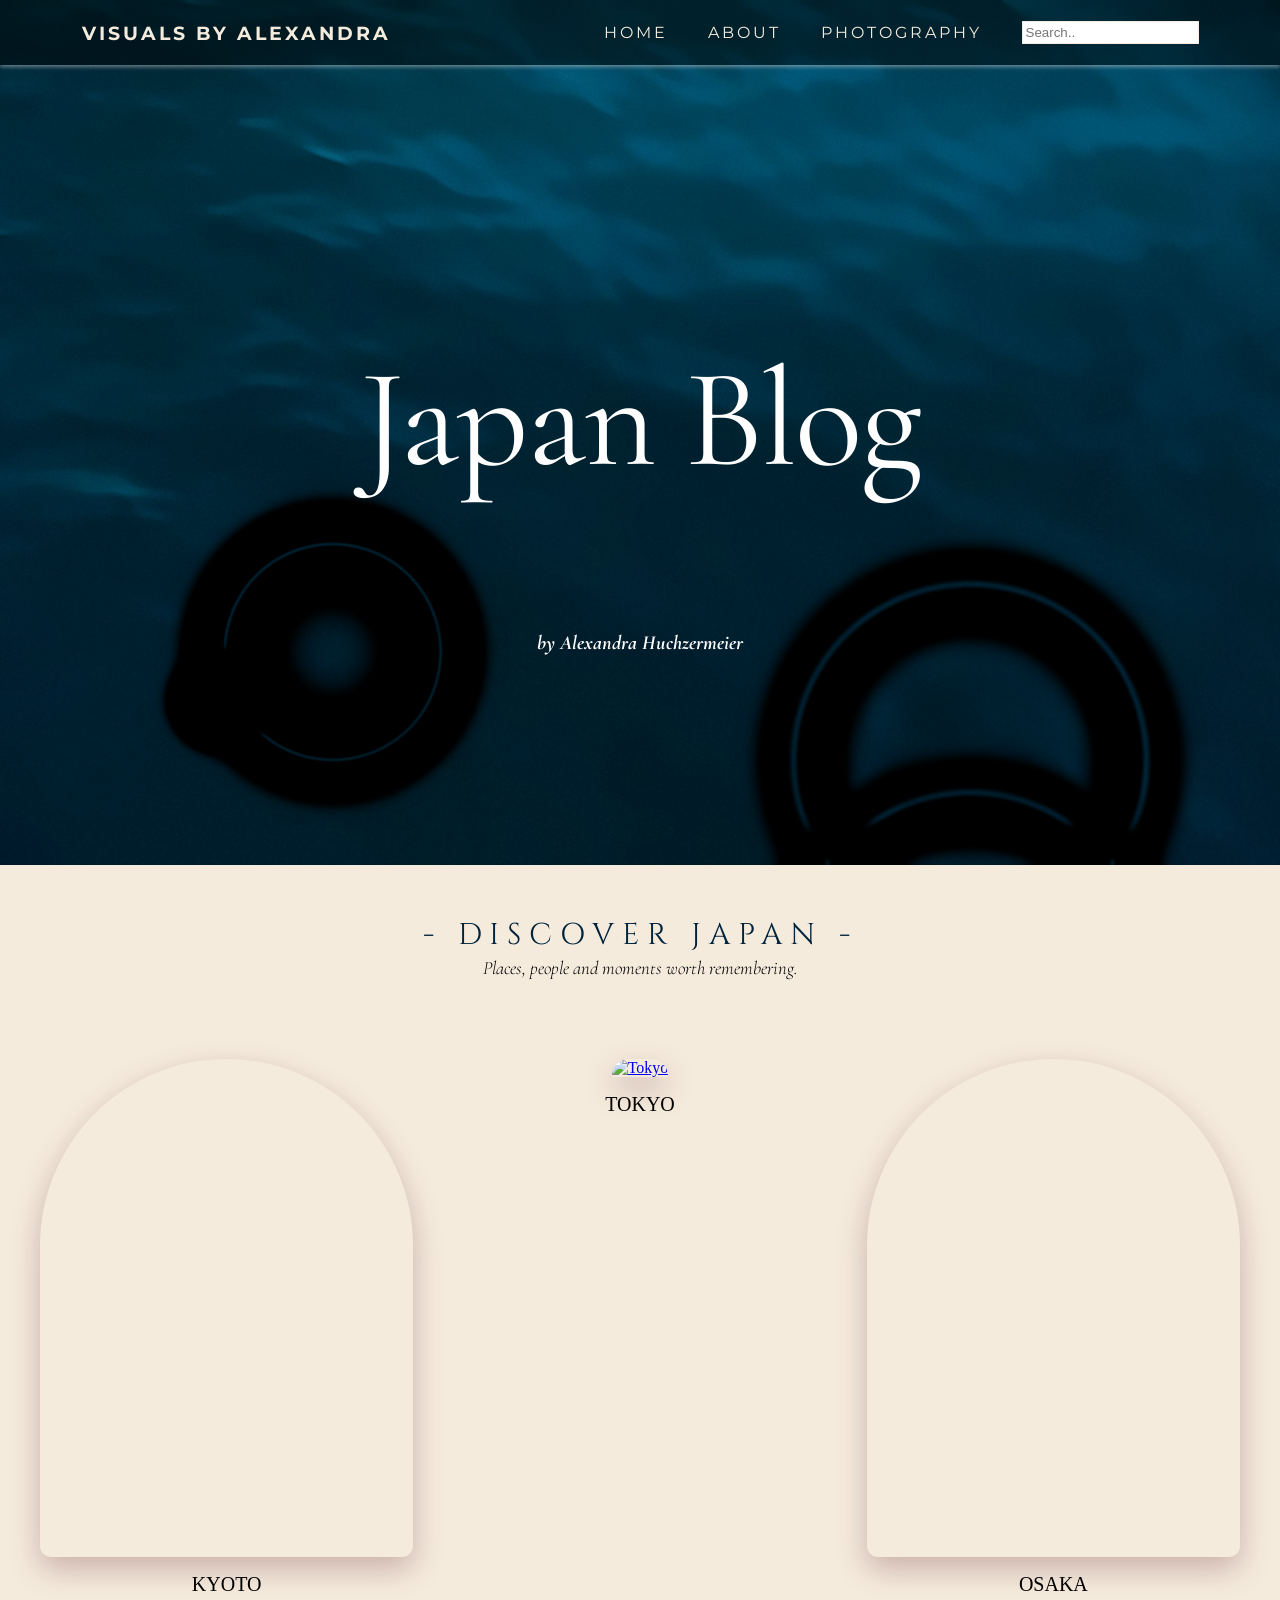
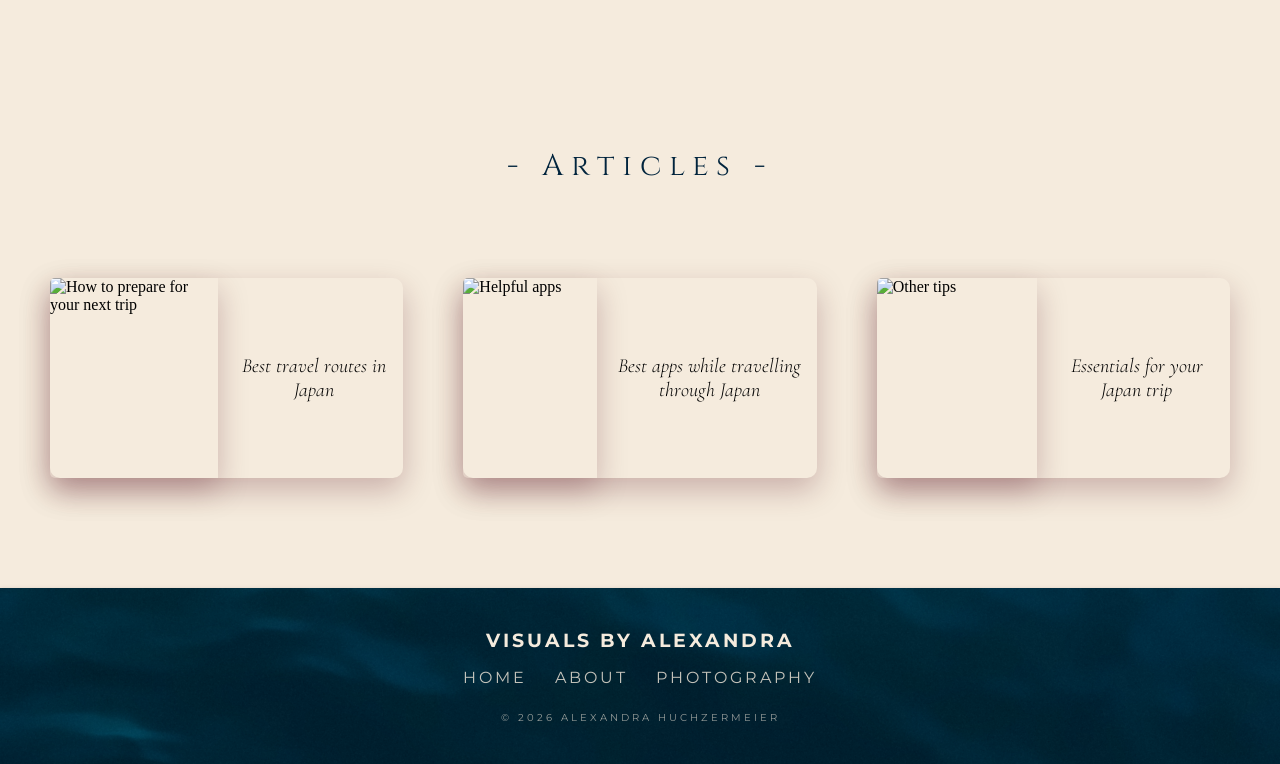
==== index.html @ a98425b0 "Erster Commit" ====
<!DOCTYPE html>
<html>
  <head>
    <title>Japan Blog | Alexandra Huchzermeier</title>
    <meta name="description" content="Travel blog about Japan by Alexandra Huchzermeier.">
    <link rel="stylesheet" href="https://use.fontawesome.com/releases/v6.1.2/css/all.css">
    <link rel="preconnect" href="https://fonts.googleapis.com">
    <link rel="preconnect" href="https://fonts.gstatic.com" crossorigin>
    <link href="https://fonts.googleapis.com/css2?family=Imperial+Script&family=Tangerine:wght@400;700&display=swap" rel="stylesheet">
    <link href="https://fonts.googleapis.com/css2?family=Plaster&display=swap" rel="stylesheet">
    <link rel="stylesheet" href="style.css">
    <link href="https://fonts.googleapis.com/css2?family=Cinzel:wght@400..900&family=Cormorant+Garamond:ital,wght@0,300..700;1,300..700&family=Montserrat:ital,wght@0,100..900;1,100..900&display=swap" rel="stylesheet">
    <meta charset="utf-8">
  </head>
  <body>
    <div class="background-picture">
    <header class="nav">
        <a class="nav_logo" href="/">Visuals by Alexandra</a>
        <ul class = "left_side">
          <li><a class="nav__link" href="index.html">Home</a></li>
          <li><a class="nav__link" href="about.html">About</a></li>
          <li><a class="nav__link" href="#">Photography</a></li>
          <input class="searchbar" type="text" placeholder="Search..">
          <!-- <audio id="hintergrundSound" src="images/music.mp3" loop autoplay></audio>
          <button id="startBtn">🔊</button> -->
        </ul>
    </header>

    <div class="container" id="liquid-chrome" style="width:100%; height:600px; position:relative;">
      <h1>Japan Blog</h1>
      <h5>by Alexandra Huchzermeier</h5>
      <div class="pond">
      <svg class="pond-path" viewBox="0 0 1200 600" preserveAspectRatio="none" overflow="visible">
        <path id="route"
          d="M -110 160
            C -22.4 165.8, 58.2 184.7, 140 172
            C 227.2 158.5, 315.9 109.2, 400 112
            C 488.1 114.9, 571.2 175, 660 215
            C 737.7 250, 819.7 269.7, 900 262
            C 977.8 254.6, 1054.1 221.5, 1130 205
            C 1207 188.3, 1283.7 188.8, 1370 215
            C 1437.9 235.6, 1511.9 272.3, 1520 330
            C 1525.4 368.3, 1501.8 415.9, 1470 445
            C 1408.4 501.4, 1315.8 488.5, 1230 482
            C 1130.8 474.4, 1040.6 475.3, 950 462
            C 861 448.9, 771.5 422.1, 680 405
            C 596.9 389.5, 512.1 381.9, 430 392
            C 352.2 401.6, 276.7 427.1, 200 450
            C 130.7 470.7, 60.3 489.2, -10 492
            C -84.3 494.9, -158.5 480.3, -230 440
            C -283.9 409.7, -336.2 364.8, -340 310
            C -342.7 271.1, -320.9 227.2, -290 200
            C -242.9 158.5, -174.5 155.7, -110 160 Z"
          fill="none" stroke="none" />
      </svg>
          <canvas class="koi" width="720" height="320"
          data-src="images/Koi_fish_dunkler.png"
          data-path="#route"></canvas>
      </div>
    </div>
    </div>
    <script src="https://cdnjs.cloudflare.com/ajax/libs/gsap/3.12.5/gsap.min.js"></script>
    <script src="https://cdnjs.cloudflare.com/ajax/libs/gsap/3.12.5/MotionPathPlugin.min.js"></script>
    <script src="koi.js"></script>
    <script src="pond.js"></script>
    <script src="liquid-chrome.js"></script>
    <script src="music.js"></script>

  <div class = "proposed-ideas">
    <h2>- DISCOVER JAPAN -</h2>
  </div>
  <div class = "various-cities">
    <h3>Places, people and moments worth remembering.</h3>
  </div>

    <div class="cities">
      <div class="col-3">
        <div class="city">
          <img src="https://images.unsplash.com/photo-1624253321171-1be53e12f5f4?q=80&w=987&auto=format&fit=crop&ixlib=rb-4.1.0&ixid=NHwxMjA3fDA%3D" alt="Kyoto">
          <p>KYOTO</p>
        </div>
      </div>
      <div class="col-3">
        <div class="city">
          <a href="tokyo.html">
            <img src="https://plus.unsplash.com/premium_photo-1661914240950-b0124f20a5c1?q=80&w=2070&auto=format&fit=crop&ixlib=rb-4.1.0&ixid=NHwxMjA3fDA%3D" alt="Tokyo">
          </a>
          <p>TOKYO</p>
        </div>
      </div>
      <div class="col-3">
        <div class="city">
          <img src="https://images.unsplash.com/photo-1589452271712-64b8a66c7b71?q=80&w=2071&auto=format&fit=crop&ixlib=rb-4.1.0&ixid=NHwxMjA3fDA%3D" alt="Osaka">
          <p>OSAKA</p>
        </div>
      </div>
    </div>

    <div class="subheader">
      <h2> - Articles - </h2>
    </div>

    <div class="articles">
      <div class="col-3">
        <div class="article">
          <img src="https://plus.unsplash.com/premium_photo-1663054911397-c7fe60ec3849?q=80&w=3124&auto=format&fit=crop&ixlib=rb-4.1.0&ixid=NHwxMjA3fDA%3D" alt="How to prepare for your next trip">
          <h3>Best travel routes in Japan</h3>
        </div>
      </div>
      <div class="col-3">
        <div class="article">
          <img src="https://images.unsplash.com/photo-1574236170896-fa78bbb16d59?q=80&w=3134&auto=format&fit=crop&ixlib=rb-4.1.0&ixid=NHwxMjA3fDA%3D" alt="Helpful apps">
          <h3>Best apps while travelling through Japan</h3>
          </div>
      </div>
      <div class="col-3">
        <div class="article">
          <img src="https://images.unsplash.com/photo-1578271887552-5ac3a72752bc?q=80&w=2069&auto=format&fit=crop&ixlib=rb-4.1.0&ixid=NHwxMjA3fDA%3D" alt="Other tips">
          <h3>Essentials for your Japan trip</h3>
          </div>
      </div>
    </div>


  <footer class="footer background-picture">
    <p class="footer__brand">Visuals by Alexandra</p>
    <ul class="footer__links">
      <li><a href="index.html">Home</a></li>
      <li><a href="about.html">About</a></li>
      <li><a href="#">Photography</a></li>
    </ul>
    <p class="footer__copy">© 2026 Alexandra Huchzermeier</p>
  </footer>
</html>
---- style.css ----
@import url("css/koi.css");
@import url("css/navbar.css");
@import url("css/liquideffect.css");
@import url("css/cities.css");
@import url("css/footer.css");
@import url("css/slideshow.css");
@import url("css/articles.css");
@import url("css/restaurants.css");
@import url("css/aboutme.css");

.background-picture {
  background-image: url("images/ocean.png");
  background-repeat: no-repeat;
  background-size: cover;
  background-position: center;
}

.container {
  /* width: 0 auto;
  height: 1500px; */
  width: 100%;
  height: 100vh;
  min-height: 800px;
  position: relative;
  overflow: hidden;
  display: flex;
  justify-content: center;
  flex-direction: column;
  text-align: center;
  align-items: center;
  /* overflow: hidden; */
  padding: 0px 0px 0px 0px;
}


body {
  background-color: #F5EBDD;
  margin: 0%;
}

/* Main title */
h1 {
  font-size: 140px;
  color: white;
  font-family: "Cormorant Garamond", serif;
  font-weight: 400;
  letter-spacing: -2px;
  font-style: normal;
  z-index: 3;
}

/* My name */
h5 {
  font-size: 20px;
  color: white;
  font-family: "Cormorant Garamond", serif;
  font-style: italic;
  z-index: 3;
}

.liquid-chrome__canvas {
  z-index: 2;
  pointer-events: none;   /* the koi's hover speed-up still works */
}
.pond {
  z-index: 1;             /* koi under the water surface */
}

h2 {
  text-align: center;
  font-family: "Cinzel", serif;
  font-weight: 400;
  letter-spacing: 8px;
  margin: 0px;
  padding: 50px 0px 2px 0px;
  font-size: 30px;
  color: rgb(1, 36, 61);
}

h3 {
  font-family: "Cormorant Garamond", serif;
  font-style: italic;
  font-weight: 100;
  text-align: center;
  margin: 0px;
}

#startBtn {
  background-color: rgba(1, 36, 61, 0);
  border: 0px;
  color: white;
  text-align: right;
}
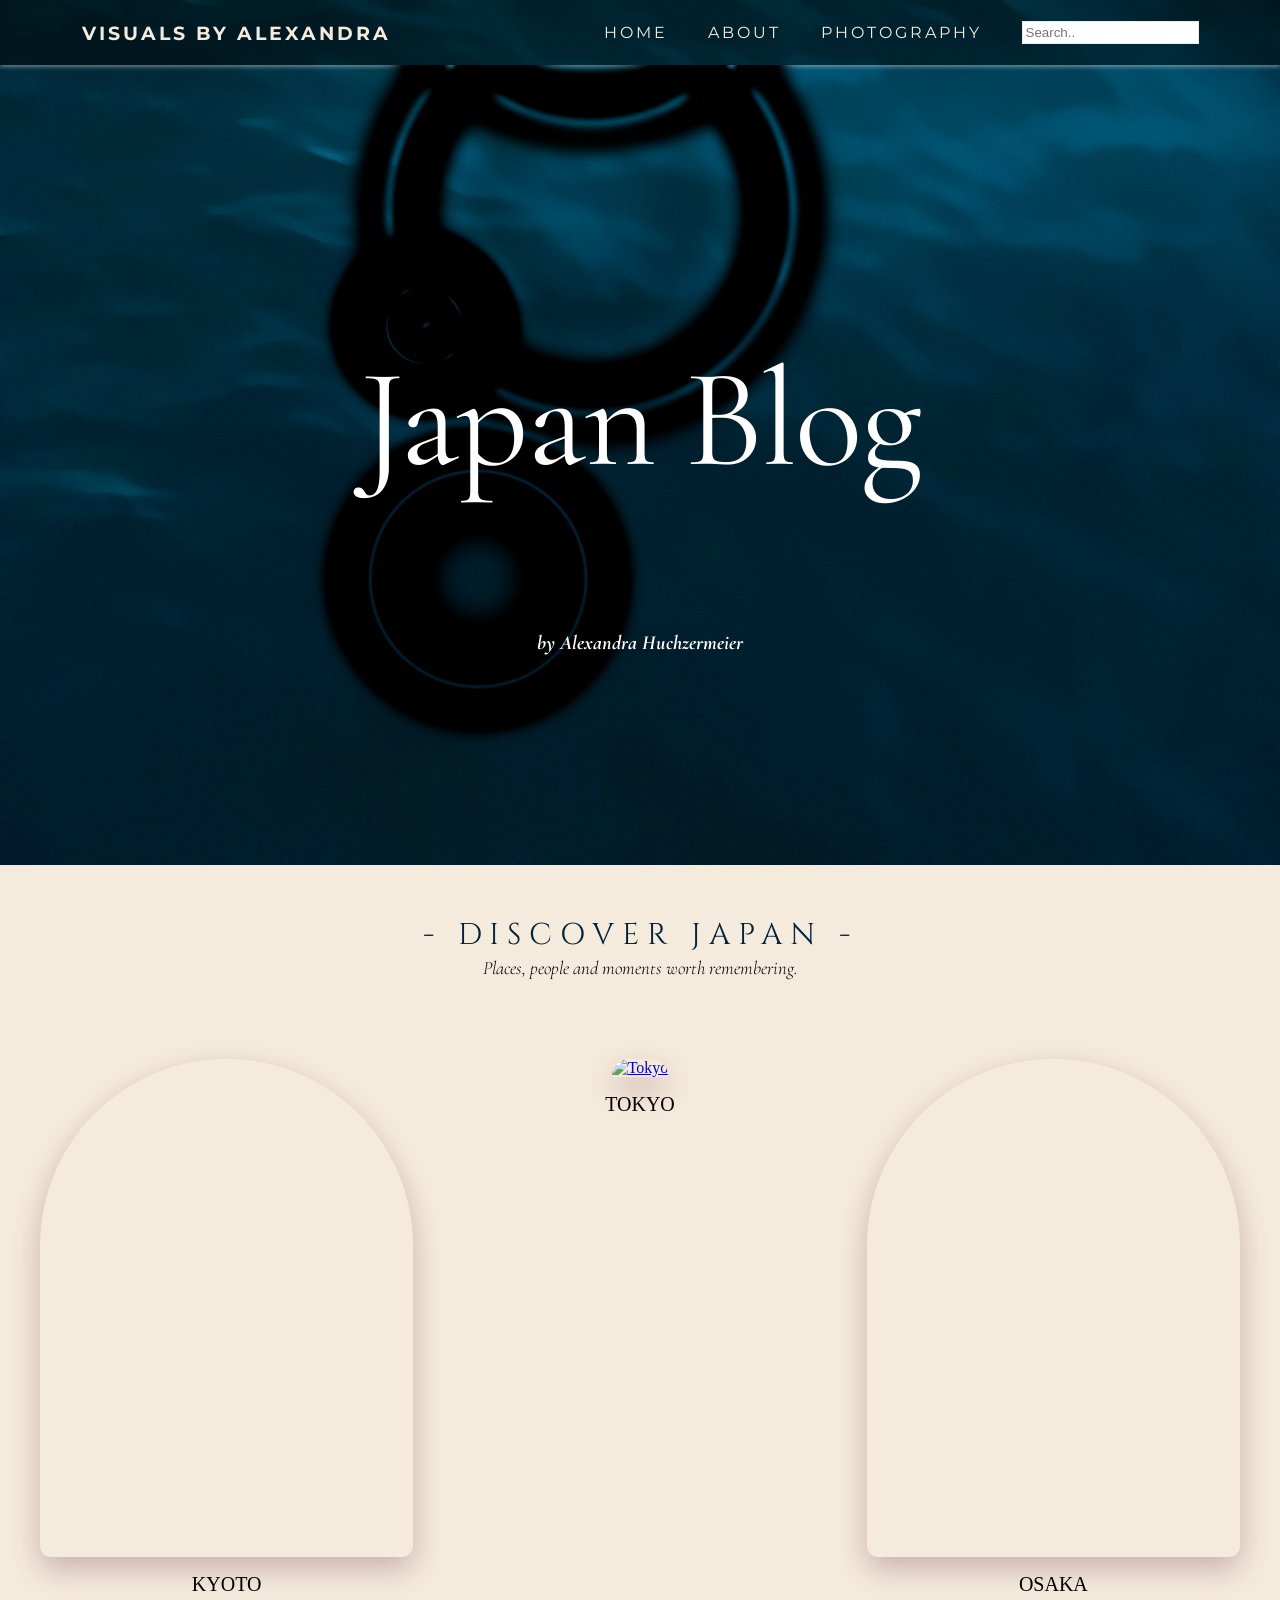
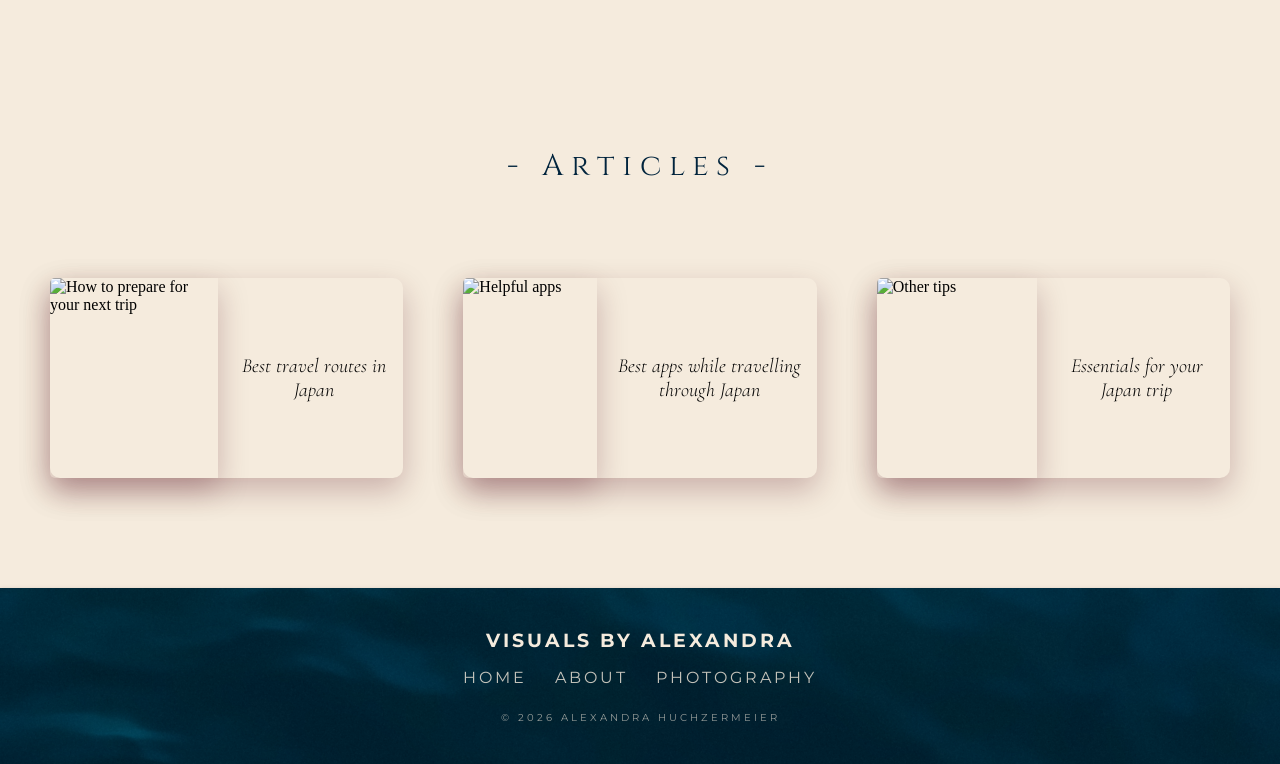
==== commit 19bf84b5: "mobile update" ====
--- a/index.html
+++ b/index.html
@@ -11,6 +11,7 @@
     <link rel="stylesheet" href="style.css">
     <link href="https://fonts.googleapis.com/css2?family=Cinzel:wght@400..900&family=Cormorant+Garamond:ital,wght@0,300..700;1,300..700&family=Montserrat:ital,wght@0,100..900;1,100..900&display=swap" rel="stylesheet">
     <meta charset="utf-8">
+    <meta name="viewport" content="width=device-width, initial-scale=1, viewport-fit=cover">
   </head>
   <body>
     <div class="background-picture">
--- a/style.css
+++ b/style.css
@@ -91,3 +91,191 @@
   color: white;
   text-align: right;
 }
+
+/* ==========================================================
+   MOBILE & TABLET ONLY (iPhone / iPad). Desktop is unchanged.
+   Requires in <head>:
+   <meta name="viewport" content="width=device-width, initial-scale=1, viewport-fit=cover">
+   ========================================================== */
+
+/* ---------- iPad (portrait & landscape) ---------- */
+@media (hover: none) and (pointer: coarse) and (min-width: 768px) and (max-width: 1100px) {
+  .container {
+    height: 80svh;
+    min-height: 560px;
+  }
+
+  h1 { font-size: clamp(80px, 12vw, 110px); }
+  h5 { font-size: 18px; }
+
+  h2 {
+    font-size: 26px;
+    letter-spacing: 6px;
+    padding-top: 40px;
+  }
+
+  h3 { padding: 0 24px; line-height: 1.4; }
+
+  .cities,
+  .articles {
+    padding: 0 24px;
+    box-sizing: border-box;
+  }
+
+  .city img,
+  .article img {
+    width: 100%;
+    aspect-ratio: 4 / 3;
+    object-fit: cover;
+  }
+}
+
+/* ---------- iPhone ---------- */
+@media (hover: none) and (pointer: coarse) and (max-width: 767px) {
+
+  /* Hero */
+  .container {
+    height: 85svh;
+    min-height: 480px;
+    padding: 0 16px;
+    box-sizing: border-box;
+  }
+
+  h1 {
+    font-size: clamp(52px, 17vw, 80px);
+    letter-spacing: -1px;
+    line-height: 1;
+    margin: 0 0 8px;
+  }
+
+  h5 {
+    font-size: 16px;
+    margin: 0;
+  }
+
+  /* Koi pond: scale to the screen instead of a fixed 720x320 */
+  .pond,
+  .pond-path,
+  .koi {
+    width: 100%;
+    max-width: 100%;
+  }
+
+  .koi { height: auto; }
+
+  /* Headings */
+  h2 {
+    font-size: clamp(18px, 5.5vw, 24px);
+    letter-spacing: 4px;
+    padding: 36px 16px 4px;
+  }
+
+  h3 {
+    font-size: clamp(17px, 4.6vw, 21px);
+    line-height: 1.45;
+    padding: 0 20px;
+  }
+
+  /* Cities: horizontal swipe carousel */
+  .cities {
+    display: flex;
+    overflow-x: auto;
+    scroll-snap-type: x mandatory;
+    -webkit-overflow-scrolling: touch;
+    gap: 14px;
+    padding: 20px 16px;
+    scrollbar-width: none;
+  }
+  .cities::-webkit-scrollbar { display: none; }
+
+  .cities .col-3 {
+    flex: 0 0 78%;
+    scroll-snap-align: center;
+    width: auto;
+    max-width: none;
+  }
+
+  /* Articles: single column */
+  .articles {
+    display: grid;
+    grid-template-columns: 1fr;
+    gap: 20px;
+    padding: 16px;
+    box-sizing: border-box;
+  }
+
+  .articles .col-3 {
+    width: 100%;
+    max-width: 100%;
+  }
+
+  .city img,
+  .article img {
+    width: 100%;
+    aspect-ratio: 4 / 3;
+    object-fit: cover;
+    border-radius: 12px;
+    display: block;
+  }
+
+  .article h3 {
+    font-size: 20px;
+    padding: 10px 4px 0;
+  }
+
+  /* Navigation */
+  .nav {
+    flex-wrap: wrap;
+    padding: 10px 16px;
+    gap: 6px;
+  }
+  .nav_logo { font-size: 18px; }
+  .left_side {
+    gap: 18px;
+    padding: 0;
+    margin: 0;
+  }
+  .nav__link {
+    padding: 10px 0;          /* bigger tap area */
+    display: inline-block;
+  }
+  .searchbar { display: none; }
+
+  /* Footer */
+  .footer {
+    padding-bottom: calc(24px + env(safe-area-inset-bottom));
+    text-align: center;
+  }
+  .footer__links {
+    flex-direction: column;
+    align-items: center;
+    gap: 12px;
+    padding: 0;
+  }
+
+  /* Smoother background on iOS (background-size: cover with fixed is buggy) */
+  .background-picture { background-attachment: scroll; }
+}
+
+/* ---------- Both iPhone & iPad ---------- */
+@media (hover: none) and (pointer: coarse) {
+  /* Stop iOS from auto-inflating text */
+  html { -webkit-text-size-adjust: 100%; }
+
+  /* Avoid sideways scrolling */
+  body { overflow-x: hidden; }
+
+  /* Notch / home-bar safe areas */
+  body {
+    padding-left: env(safe-area-inset-left);
+    padding-right: env(safe-area-inset-right);
+  }
+
+  /* Snappier taps */
+  a, button { -webkit-tap-highlight-color: transparent; touch-action: manipulation; }
+}
+
+/* Optional: calmer experience if the user turned off animations */
+@media (prefers-reduced-motion: reduce) and (hover: none) {
+  .liquid-chrome__canvas { display: none; }
+}
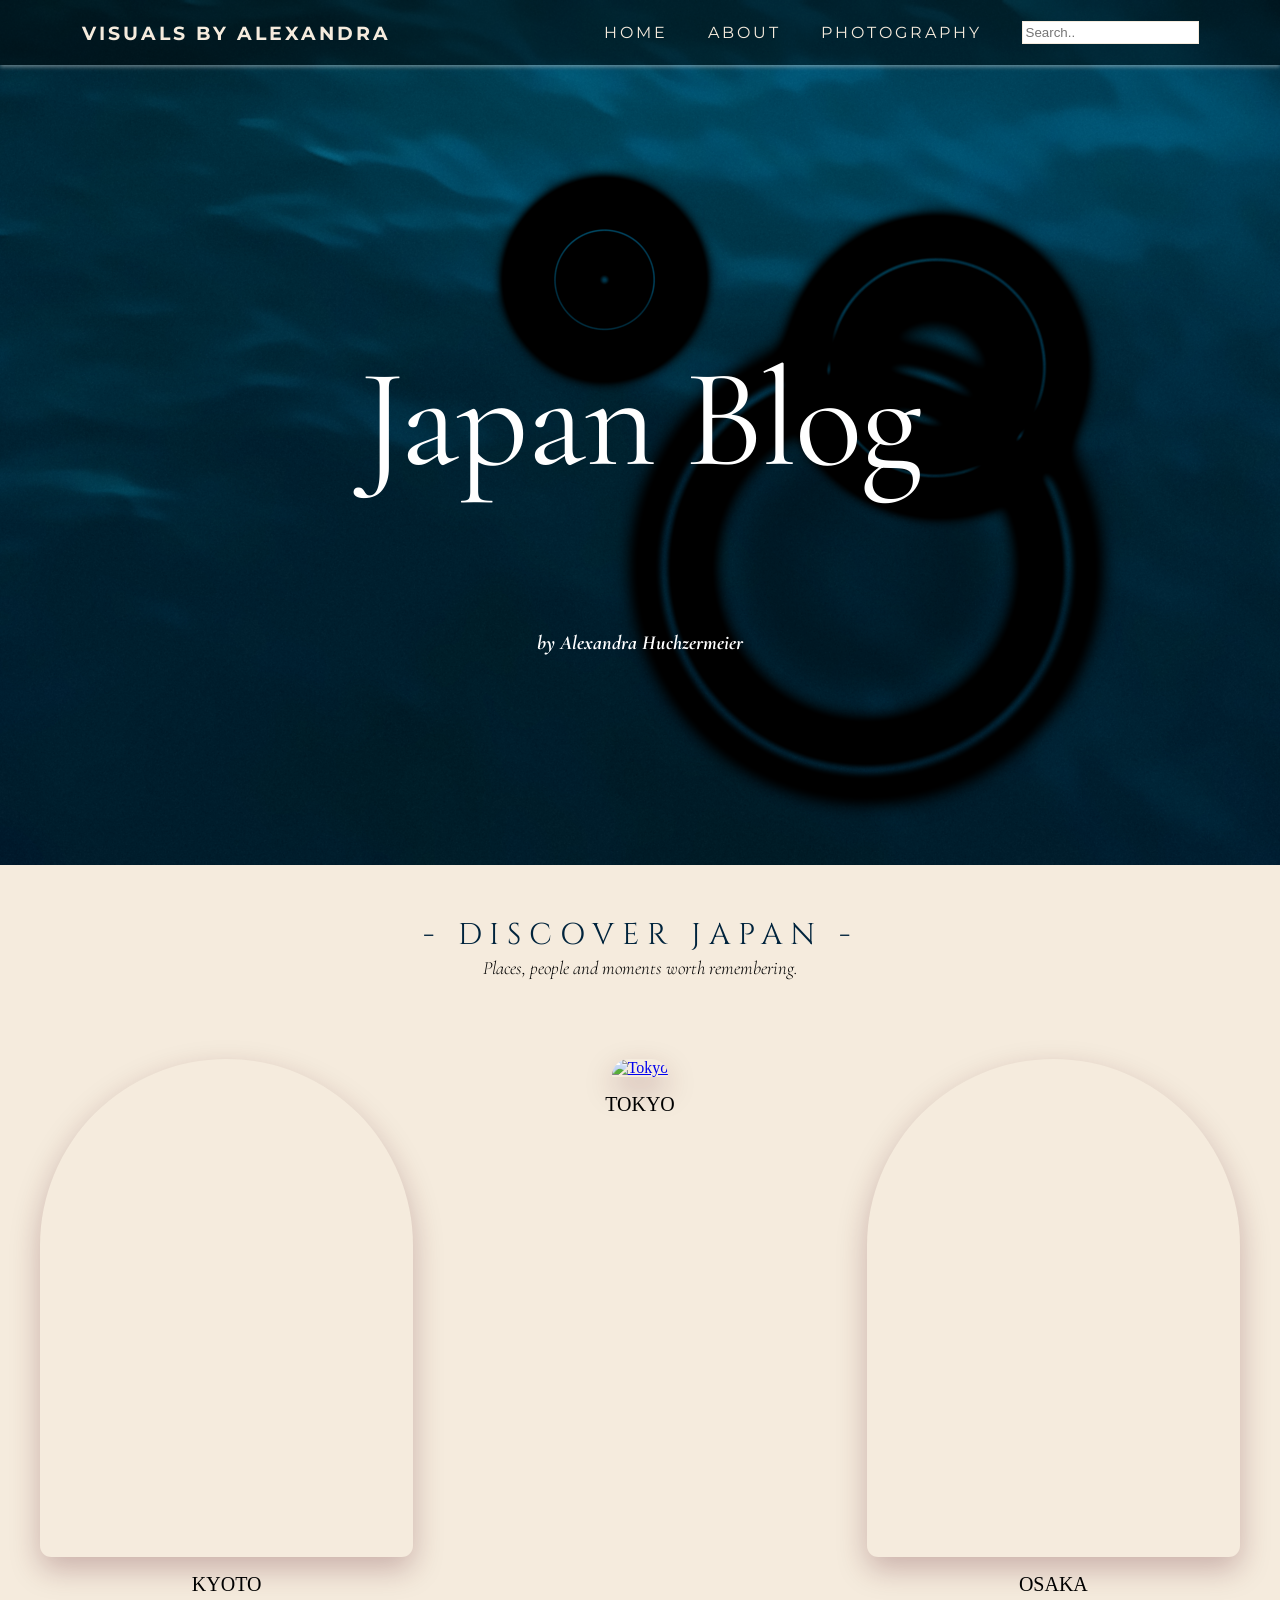
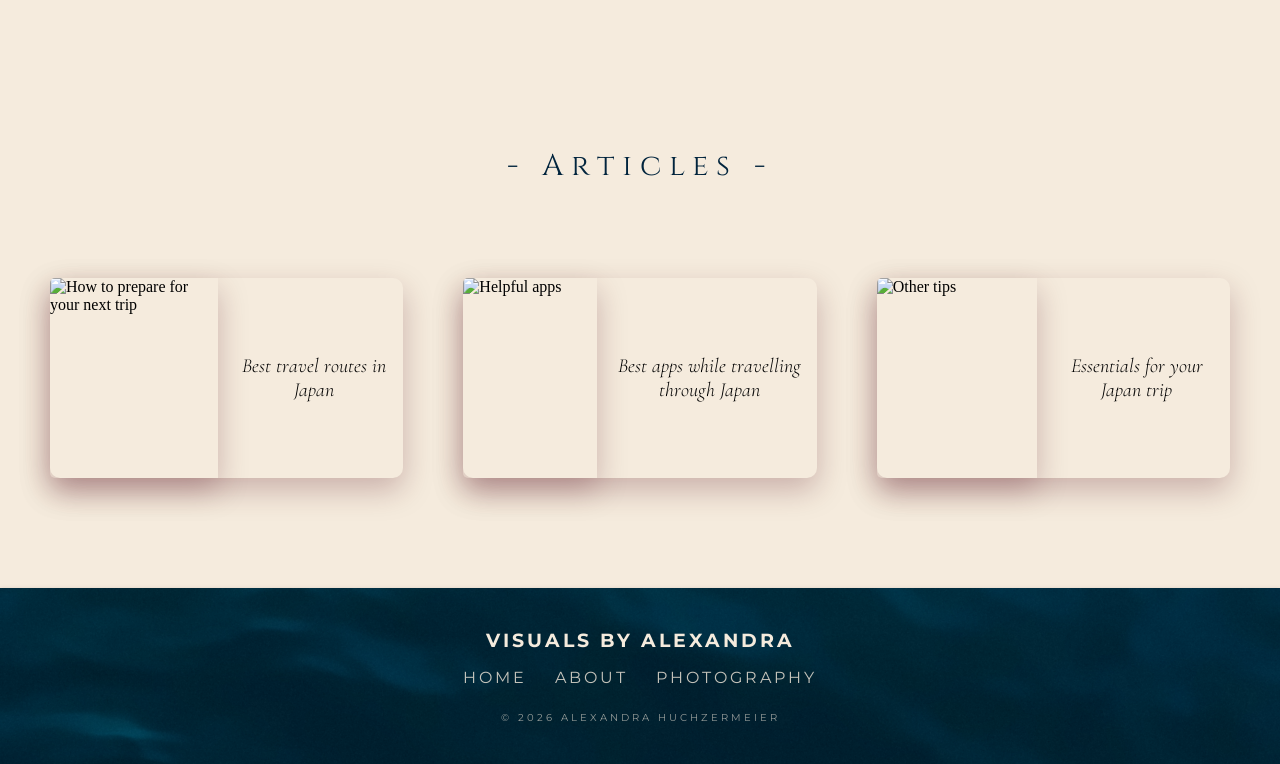
==== commit 9aeff17b: "mobile update" ====
--- a/index.html
+++ b/index.html
@@ -17,6 +17,10 @@
     <div class="background-picture">
     <header class="nav">
         <a class="nav_logo" href="/">Visuals by Alexandra</a>
+        <button class="nav__toggle" aria-label="Menu" aria-expanded="false">
+          <i class="fa-solid fa-bars"></i>
+        </button>
+        
         <ul class = "left_side">
           <li><a class="nav__link" href="index.html">Home</a></li>
           <li><a class="nav__link" href="about.html">About</a></li>
@@ -66,6 +70,15 @@
     <script src="pond.js"></script>
     <script src="liquid-chrome.js"></script>
     <script src="music.js"></script>
+    <script>
+      const nav = document.querySelector('.nav');
+      const toggle = document.querySelector('.nav__toggle');
+      toggle.addEventListener('click', () => {
+        const open = nav.classList.toggle('nav--open');
+        toggle.setAttribute('aria-expanded', open);
+        toggle.querySelector('i').className = open ? 'fa-solid fa-xmark' : 'fa-solid fa-bars';
+      });
+    </script>
 
   <div class = "proposed-ideas">
     <h2>- DISCOVER JAPAN -</h2>
--- a/style.css
+++ b/style.css
@@ -91,191 +91,204 @@
   color: white;
   text-align: right;
 }
-
 /* ==========================================================
    MOBILE & TABLET ONLY (iPhone / iPad). Desktop is unchanged.
-   Requires in <head>:
    <meta name="viewport" content="width=device-width, initial-scale=1, viewport-fit=cover">
    ========================================================== */
 
-/* ---------- iPad (portrait & landscape) ---------- */
-@media (hover: none) and (pointer: coarse) and (min-width: 768px) and (max-width: 1100px) {
+/* Hamburger button is hidden everywhere except touch devices */
+.nav__toggle { display: none; }
+
+@media (hover: none) and (pointer: coarse) {
+
+  html { -webkit-text-size-adjust: 100%; }
+  body {
+    overflow-x: hidden;
+    padding-left: env(safe-area-inset-left);
+    padding-right: env(safe-area-inset-right);
+  }
+  a, button { -webkit-tap-highlight-color: transparent; touch-action: manipulation; }
+  .background-picture { background-attachment: scroll; }
+
+  /* ---------- NAVIGATION: one row, logo + menu icon ---------- */
+  .nav {
+    position: relative;            /* remove if navbar.css already makes it fixed/absolute */
+    z-index: 20;
+    display: flex;
+    flex-wrap: nowrap;
+    align-items: center;
+    justify-content: space-between;
+    padding: 12px 18px;
+    box-sizing: border-box;
+  }
+  .nav_logo { font-size: 20px; white-space: nowrap; }
+
+  .nav__toggle {
+    display: flex;
+    align-items: center;
+    justify-content: center;
+    width: 44px;
+    height: 44px;
+    background: none;
+    border: 0;
+    color: inherit;
+    font-size: 22px;
+    cursor: pointer;
+  }
+
+  /* The link list becomes a dropdown panel */
+  .left_side {
+    position: absolute;
+    top: 100%;
+    left: 0;
+    right: 0;
+    margin: 0;
+    padding: 0 24px;
+    display: flex;
+    flex-direction: column;
+    gap: 0;
+    list-style: none;
+    background: rgba(1, 36, 61, 0.96);
+    -webkit-backdrop-filter: blur(10px);
+    backdrop-filter: blur(10px);
+    max-height: 0;
+    overflow: hidden;
+    transition: max-height 0.35s ease, padding 0.35s ease;
+  }
+  .nav--open .left_side { max-height: 320px; padding: 8px 24px 16px; }
+
+  .left_side li { width: 100%; }
+  .nav__link {
+    display: block;
+    padding: 14px 0;
+    color: #fff;
+    border-bottom: 1px solid rgba(255, 255, 255, 0.15);
+  }
+  .searchbar { display: none; }
+
+  /* ---------- HERO: pond fills the whole screen ---------- */
+  #liquid-chrome,                 /* beats the inline height:600px */
   .container {
-    height: 80svh;
-    min-height: 560px;
-  }
-
-  h1 { font-size: clamp(80px, 12vw, 110px); }
-  h5 { font-size: 18px; }
-
-  h2 {
-    font-size: 26px;
-    letter-spacing: 6px;
-    padding-top: 40px;
-  }
-
-  h3 { padding: 0 24px; line-height: 1.4; }
-
-  .cities,
-  .articles {
-    padding: 0 24px;
-    box-sizing: border-box;
-  }
-
-  .city img,
-  .article img {
-    width: 100%;
-    aspect-ratio: 4 / 3;
-    object-fit: cover;
-  }
-}
-
-/* ---------- iPhone ---------- */
-@media (hover: none) and (pointer: coarse) and (max-width: 767px) {
-
-  /* Hero */
-  .container {
-    height: 85svh;
-    min-height: 480px;
+    height: 100svh !important;
+    min-height: 0 !important;     /* overrides the desktop 800px */
     padding: 0 16px;
     box-sizing: border-box;
   }
 
-  h1 {
-    font-size: clamp(52px, 17vw, 80px);
-    letter-spacing: -1px;
-    line-height: 1;
-    margin: 0 0 8px;
-  }
-
-  h5 {
-    font-size: 16px;
-    margin: 0;
-  }
-
-  /* Koi pond: scale to the screen instead of a fixed 720x320 */
-  .pond,
-  .pond-path,
+  .pond {
+    position: absolute;
+    inset: 0;
+    width: 100%;
+    height: 100%;
+  }
+  .pond-path { width: 100%; height: 100%; }
+
+  /* Smaller koi */
   .koi {
-    width: 100%;
-    max-width: 100%;
-  }
-
-  .koi { height: auto; }
-
-  /* Headings */
+    width: clamp(150px, 40vw, 230px);
+    height: auto;
+  }
+
+  /* ---------- HEADINGS ---------- */
+  h1 { font-size: clamp(52px, 17vw, 80px); letter-spacing: -1px; line-height: 1; margin: 0 0 8px; }
+  h5 { font-size: 16px; margin: 0; }
+
   h2 {
     font-size: clamp(18px, 5.5vw, 24px);
     letter-spacing: 4px;
-    padding: 36px 16px 4px;
-  }
-
-  h3 {
-    font-size: clamp(17px, 4.6vw, 21px);
-    line-height: 1.45;
-    padding: 0 20px;
-  }
-
-  /* Cities: horizontal swipe carousel */
+    padding: 40px 16px 4px;
+  }
+  h3 { font-size: clamp(17px, 4.6vw, 21px); line-height: 1.45; padding: 0 20px; }
+
+  /* ---------- CITIES: swipe carousel, taller pictures ---------- */
   .cities {
     display: flex;
     overflow-x: auto;
     scroll-snap-type: x mandatory;
     -webkit-overflow-scrolling: touch;
     gap: 14px;
-    padding: 20px 16px;
+    padding: 20px 16px 28px;
     scrollbar-width: none;
   }
   .cities::-webkit-scrollbar { display: none; }
 
   .cities .col-3 {
-    flex: 0 0 78%;
-    scroll-snap-align: center;
+    flex: 0 0 74%;
     width: auto;
     max-width: none;
-  }
-
-  /* Articles: single column */
+    scroll-snap-align: center;
+  }
+
+  .city img {
+    display: block;
+    width: 100%;
+    aspect-ratio: 3 / 4;          /* taller pictures */
+    object-fit: cover;
+  }
+  .city p {
+    margin: 10px 0 0;             /* tight gap between picture and title */
+    padding: 0;
+    text-align: center;
+  }
+
+  /* ---------- ARTICLES: title over darkened picture ---------- */
   .articles {
     display: grid;
     grid-template-columns: 1fr;
-    gap: 20px;
+    gap: 18px;
     padding: 16px;
     box-sizing: border-box;
   }
-
-  .articles .col-3 {
-    width: 100%;
-    max-width: 100%;
-  }
-
-  .city img,
+  .articles .col-3 { width: 100%; max-width: 100%; }
+
+  .article {
+    position: relative;
+    overflow: hidden;
+    border-radius: 14px;
+  }
   .article img {
+    display: block;
     width: 100%;
     aspect-ratio: 4 / 3;
     object-fit: cover;
-    border-radius: 12px;
-    display: block;
-  }
-
+  }
+  .article::after {               /* dark overlay for readability */
+    content: "";
+    position: absolute;
+    inset: 0;
+    background: linear-gradient(to top, rgba(1, 36, 61, 0.80), rgba(1, 36, 61, 0.35));
+    pointer-events: none;
+  }
   .article h3 {
-    font-size: 20px;
-    padding: 10px 4px 0;
-  }
-
-  /* Navigation */
-  .nav {
-    flex-wrap: wrap;
-    padding: 10px 16px;
-    gap: 6px;
-  }
-  .nav_logo { font-size: 18px; }
-  .left_side {
-    gap: 18px;
-    padding: 0;
+    position: absolute;
+    z-index: 2;
+    left: 0;
+    right: 0;
+    bottom: 0;
     margin: 0;
-  }
-  .nav__link {
-    padding: 10px 0;          /* bigger tap area */
-    display: inline-block;
-  }
-  .searchbar { display: none; }
-
-  /* Footer */
-  .footer {
-    padding-bottom: calc(24px + env(safe-area-inset-bottom));
-    text-align: center;
-  }
-  .footer__links {
-    flex-direction: column;
-    align-items: center;
-    gap: 12px;
-    padding: 0;
-  }
-
-  /* Smoother background on iOS (background-size: cover with fixed is buggy) */
-  .background-picture { background-attachment: scroll; }
-}
-
-/* ---------- Both iPhone & iPad ---------- */
-@media (hover: none) and (pointer: coarse) {
-  /* Stop iOS from auto-inflating text */
-  html { -webkit-text-size-adjust: 100%; }
-
-  /* Avoid sideways scrolling */
-  body { overflow-x: hidden; }
-
-  /* Notch / home-bar safe areas */
-  body {
-    padding-left: env(safe-area-inset-left);
-    padding-right: env(safe-area-inset-right);
-  }
-
-  /* Snappier taps */
-  a, button { -webkit-tap-highlight-color: transparent; touch-action: manipulation; }
-}
-
-/* Optional: calmer experience if the user turned off animations */
+    padding: 20px;
+    color: #fff;
+    font-size: clamp(22px, 6vw, 28px);
+    font-weight: 500;             /* weight 100 is too thin on a photo */
+    text-shadow: 0 1px 8px rgba(0, 0, 0, 0.4);
+  }
+
+  /* ---------- FOOTER ---------- */
+  .footer { padding-bottom: calc(24px + env(safe-area-inset-bottom)); text-align: center; }
+  .footer__links { flex-direction: column; align-items: center; gap: 12px; padding: 0; }
+}
+
+/* iPad: roomier version of the same layout */
+@media (hover: none) and (pointer: coarse) and (min-width: 768px) {
+  h1 { font-size: clamp(90px, 12vw, 120px); }
+  h2 { font-size: 26px; letter-spacing: 6px; }
+  .koi { width: clamp(200px, 26vw, 300px); }
+
+  .cities .col-3 { flex-basis: 44%; }
+  .articles { grid-template-columns: repeat(2, 1fr); padding: 24px; }
+  .article img { aspect-ratio: 4 / 3; }
+}
+
 @media (prefers-reduced-motion: reduce) and (hover: none) {
   .liquid-chrome__canvas { display: none; }
 }
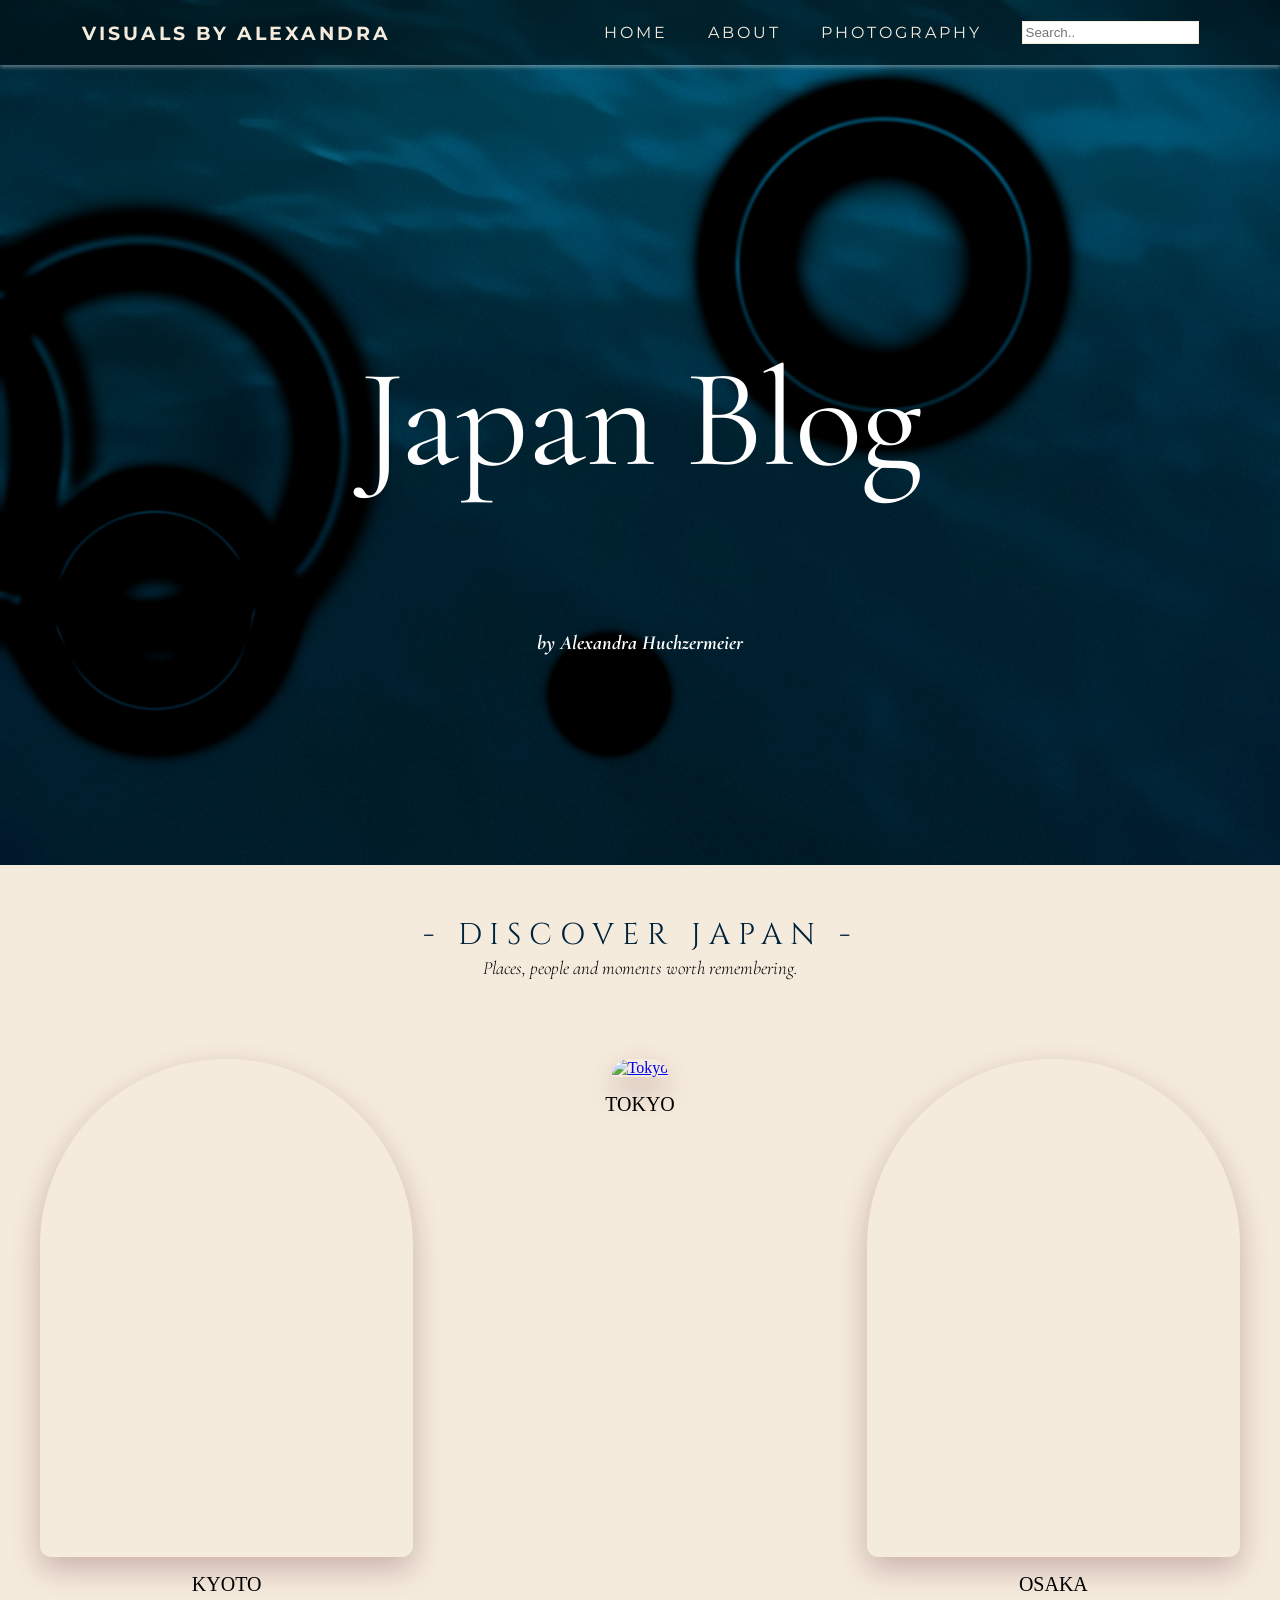
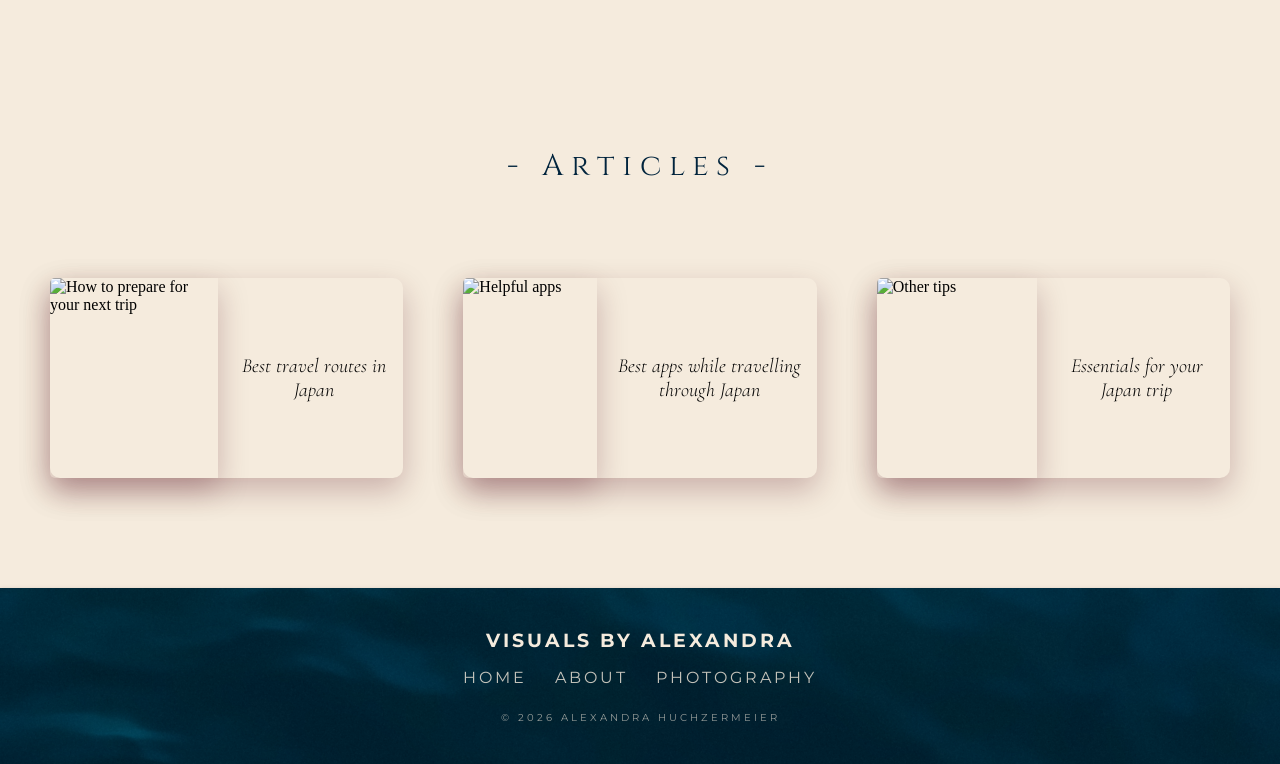
==== commit b49013be: "mobile update 2" ====
--- a/index.html
+++ b/index.html
@@ -20,7 +20,7 @@
         <button class="nav__toggle" aria-label="Menu" aria-expanded="false">
           <i class="fa-solid fa-bars"></i>
         </button>
-        
+
         <ul class = "left_side">
           <li><a class="nav__link" href="index.html">Home</a></li>
           <li><a class="nav__link" href="about.html">About</a></li>
@@ -57,6 +57,13 @@
             C -342.7 271.1, -320.9 227.2, -290 200
             C -242.9 158.5, -174.5 155.7, -110 160 Z"
           fill="none" stroke="none" />
+          <path id="route-mobile"
+            d="M 600 50
+              C 986.6 50, 1300 161.9, 1300 300
+              C 1300 438.1, 986.6 550, 600 550
+              C 213.4 550, -100 438.1, -100 300
+              C -100 161.9, 213.4 50, 600 50 Z"
+              fill="none" stroke="none" />
       </svg>
           <canvas class="koi" width="720" height="320"
           data-src="images/Koi_fish_dunkler.png"
@@ -70,6 +77,11 @@
     <script src="pond.js"></script>
     <script src="liquid-chrome.js"></script>
     <script src="music.js"></script>
+    <script>
+      if (window.matchMedia('(hover: none) and (pointer: coarse)').matches) {
+        document.querySelector('.koi').dataset.path = '#route-mobile';
+      }
+    </script>
     <script>
       const nav = document.querySelector('.nav');
       const toggle = document.querySelector('.nav__toggle');
--- a/style.css
+++ b/style.css
@@ -196,7 +196,7 @@
   h2 {
     font-size: clamp(18px, 5.5vw, 24px);
     letter-spacing: 4px;
-    padding: 40px 16px 4px;
+    padding: 16px 16px 4px;
   }
   h3 { font-size: clamp(17px, 4.6vw, 21px); line-height: 1.45; padding: 0 20px; }
 
@@ -292,3 +292,25 @@
 @media (prefers-reduced-motion: reduce) and (hover: none) {
   .liquid-chrome__canvas { display: none; }
 }
+
+@media (hover: none) and (pointer: coarse) {
+
+  /* Logo kleiner */
+  .nav_logo { font-size: 15px; letter-spacing: 0.5px; }
+
+  /* Menü-Icon weiß */
+  .nav__toggle,
+  .nav__toggle i {
+    color: #fff !important;
+  }
+
+  /* "Places, people, ..." näher an die Städte */
+  .various-cities { margin: 0; padding-bottom: 0; }
+  .various-cities h3 { margin: 0; padding-bottom: 0; }
+  .cities { padding-top: 6px; padding-bottom: 8px; }
+
+  /* Abstand Städtenamen -> "- Articles -" -> Fotos */
+  .subheader { margin: 0; padding: 0; }
+  .subheader h2 { padding-top: 24px; padding-bottom: 0; }
+  .articles { padding-top: 10px; }
+}
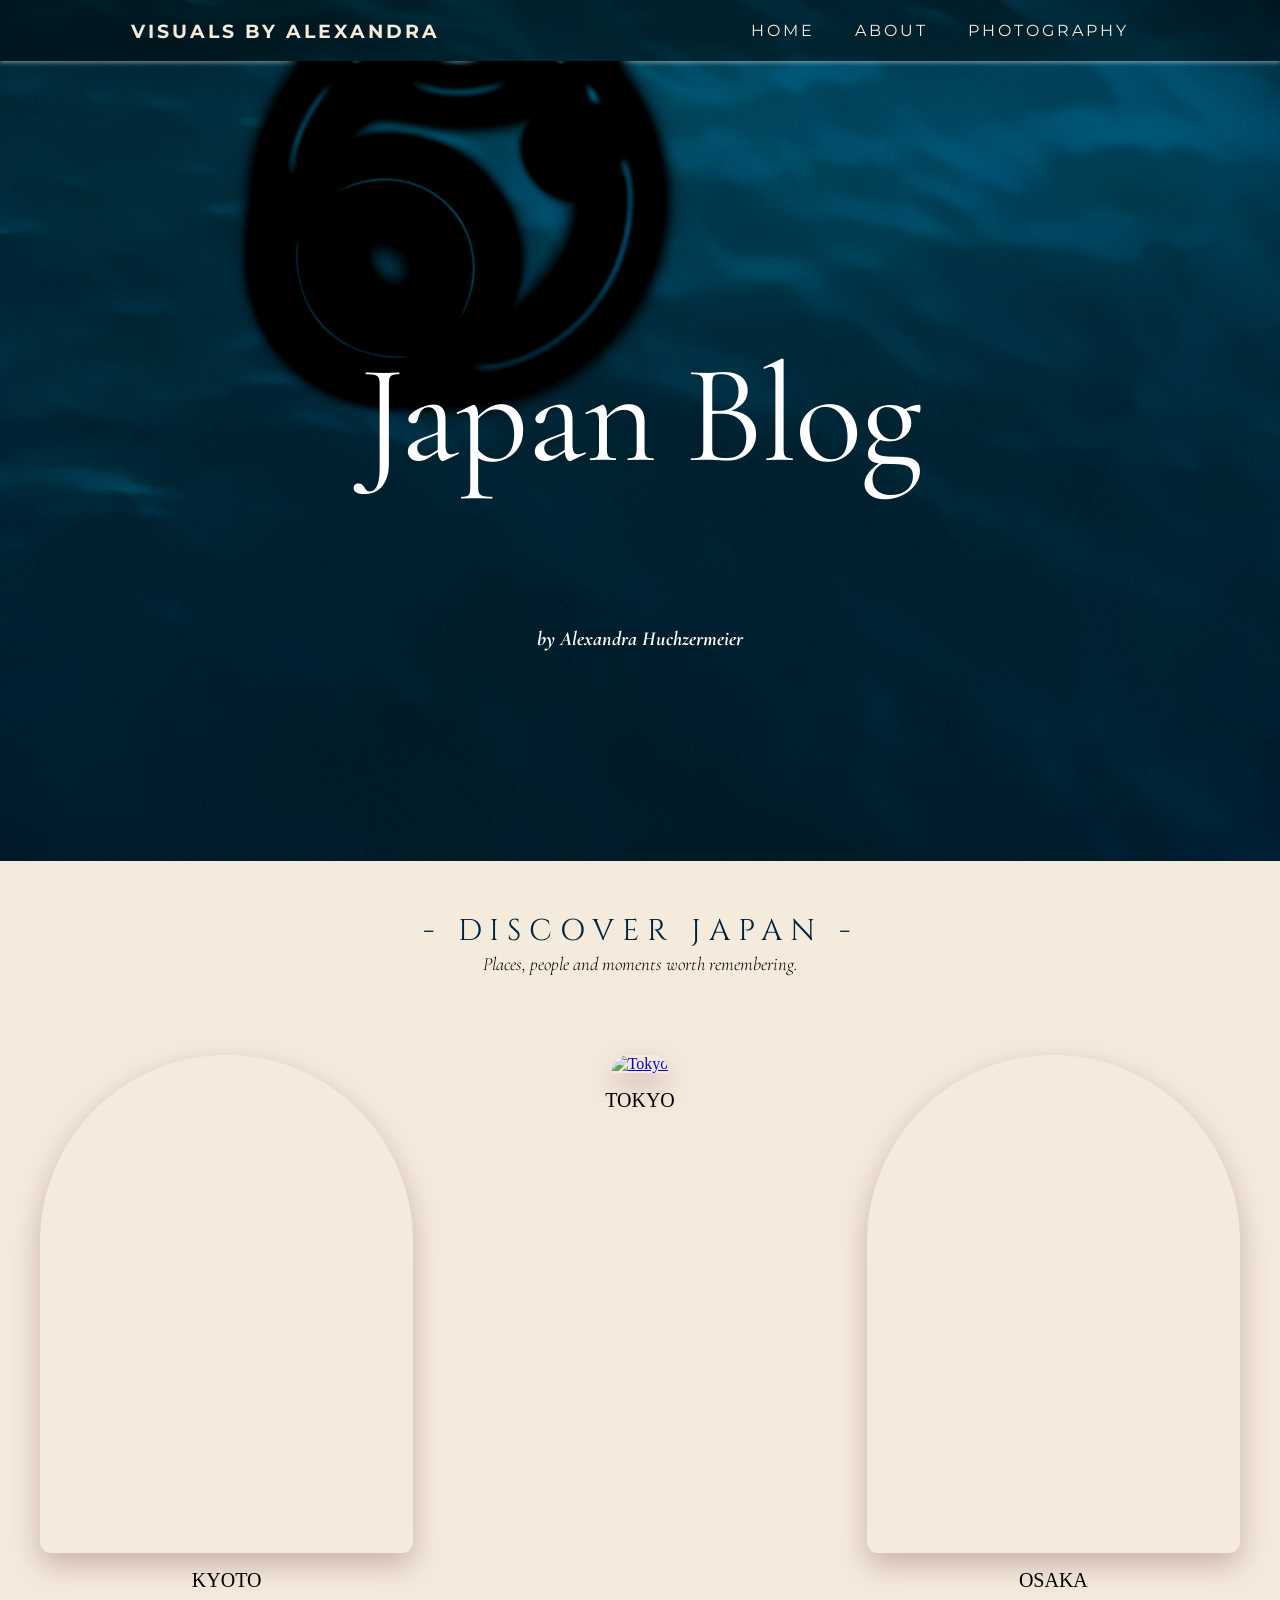
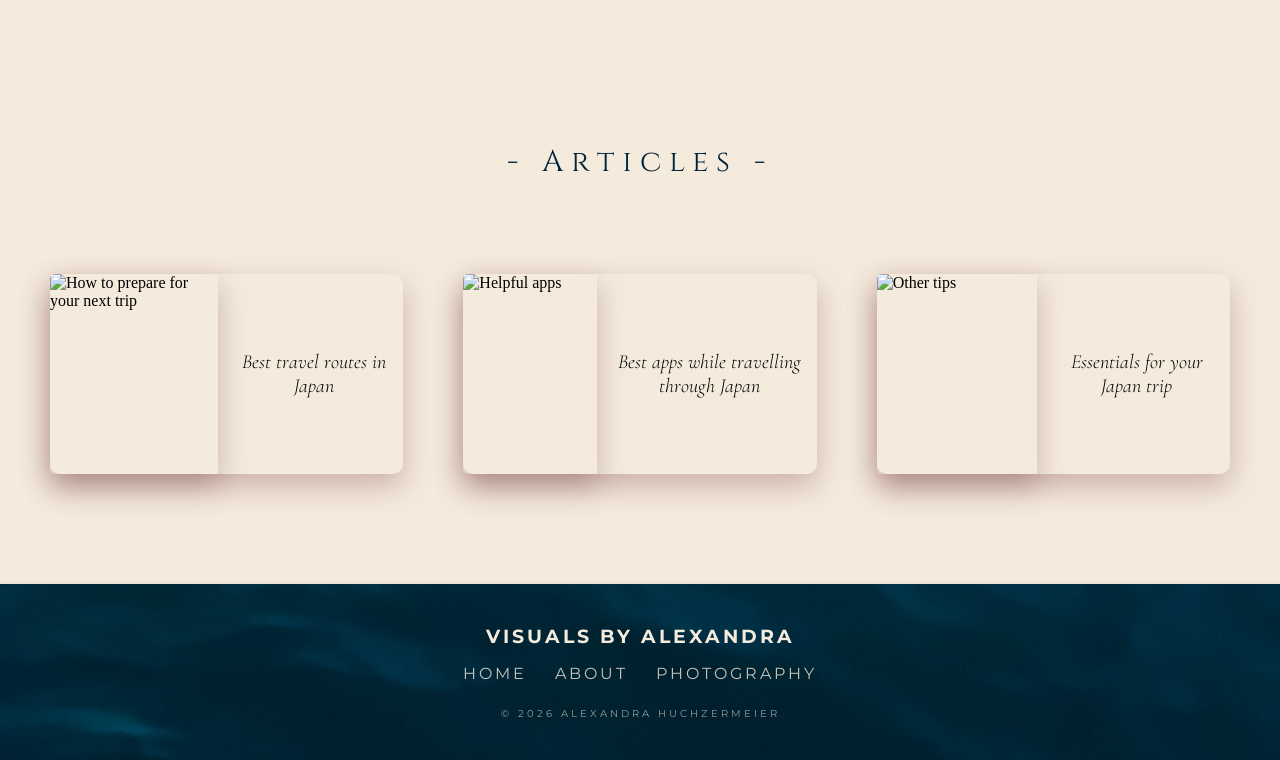
==== commit 9e9e3a7c: "update mobile version" ====
--- a/index.html
+++ b/index.html
@@ -25,7 +25,7 @@
           <li><a class="nav__link" href="index.html">Home</a></li>
           <li><a class="nav__link" href="about.html">About</a></li>
           <li><a class="nav__link" href="#">Photography</a></li>
-          <input class="searchbar" type="text" placeholder="Search..">
+          <!-- <input class="searchbar" type="text" placeholder="Search.."> -->
           <!-- <audio id="hintergrundSound" src="images/music.mp3" loop autoplay></audio>
           <button id="startBtn">🔊</button> -->
         </ul>
--- a/style.css
+++ b/style.css
@@ -91,6 +91,8 @@
   color: white;
   text-align: right;
 }
+
+
 /* ==========================================================
    MOBILE & TABLET ONLY (iPhone / iPad). Desktop is unchanged.
    <meta name="viewport" content="width=device-width, initial-scale=1, viewport-fit=cover">
@@ -148,7 +150,7 @@
     flex-direction: column;
     gap: 0;
     list-style: none;
-    background: rgba(1, 36, 61, 0.96);
+    background: #003B49;
     -webkit-backdrop-filter: blur(10px);
     backdrop-filter: blur(10px);
     max-height: 0;
@@ -235,8 +237,8 @@
   .articles {
     display: grid;
     grid-template-columns: 1fr;
-    gap: 18px;
-    padding: 16px;
+    gap: 10px;
+    padding-bottom: 5px;
     box-sizing: border-box;
   }
   .articles .col-3 { width: 100%; max-width: 100%; }
@@ -311,6 +313,6 @@
 
   /* Abstand Städtenamen -> "- Articles -" -> Fotos */
   .subheader { margin: 0; padding: 0; }
-  .subheader h2 { padding-top: 24px; padding-bottom: 0; }
+  .subheader h2 { margin: 0; padding-top: 5px; padding-bottom: 0; }
   .articles { padding-top: 10px; }
 }
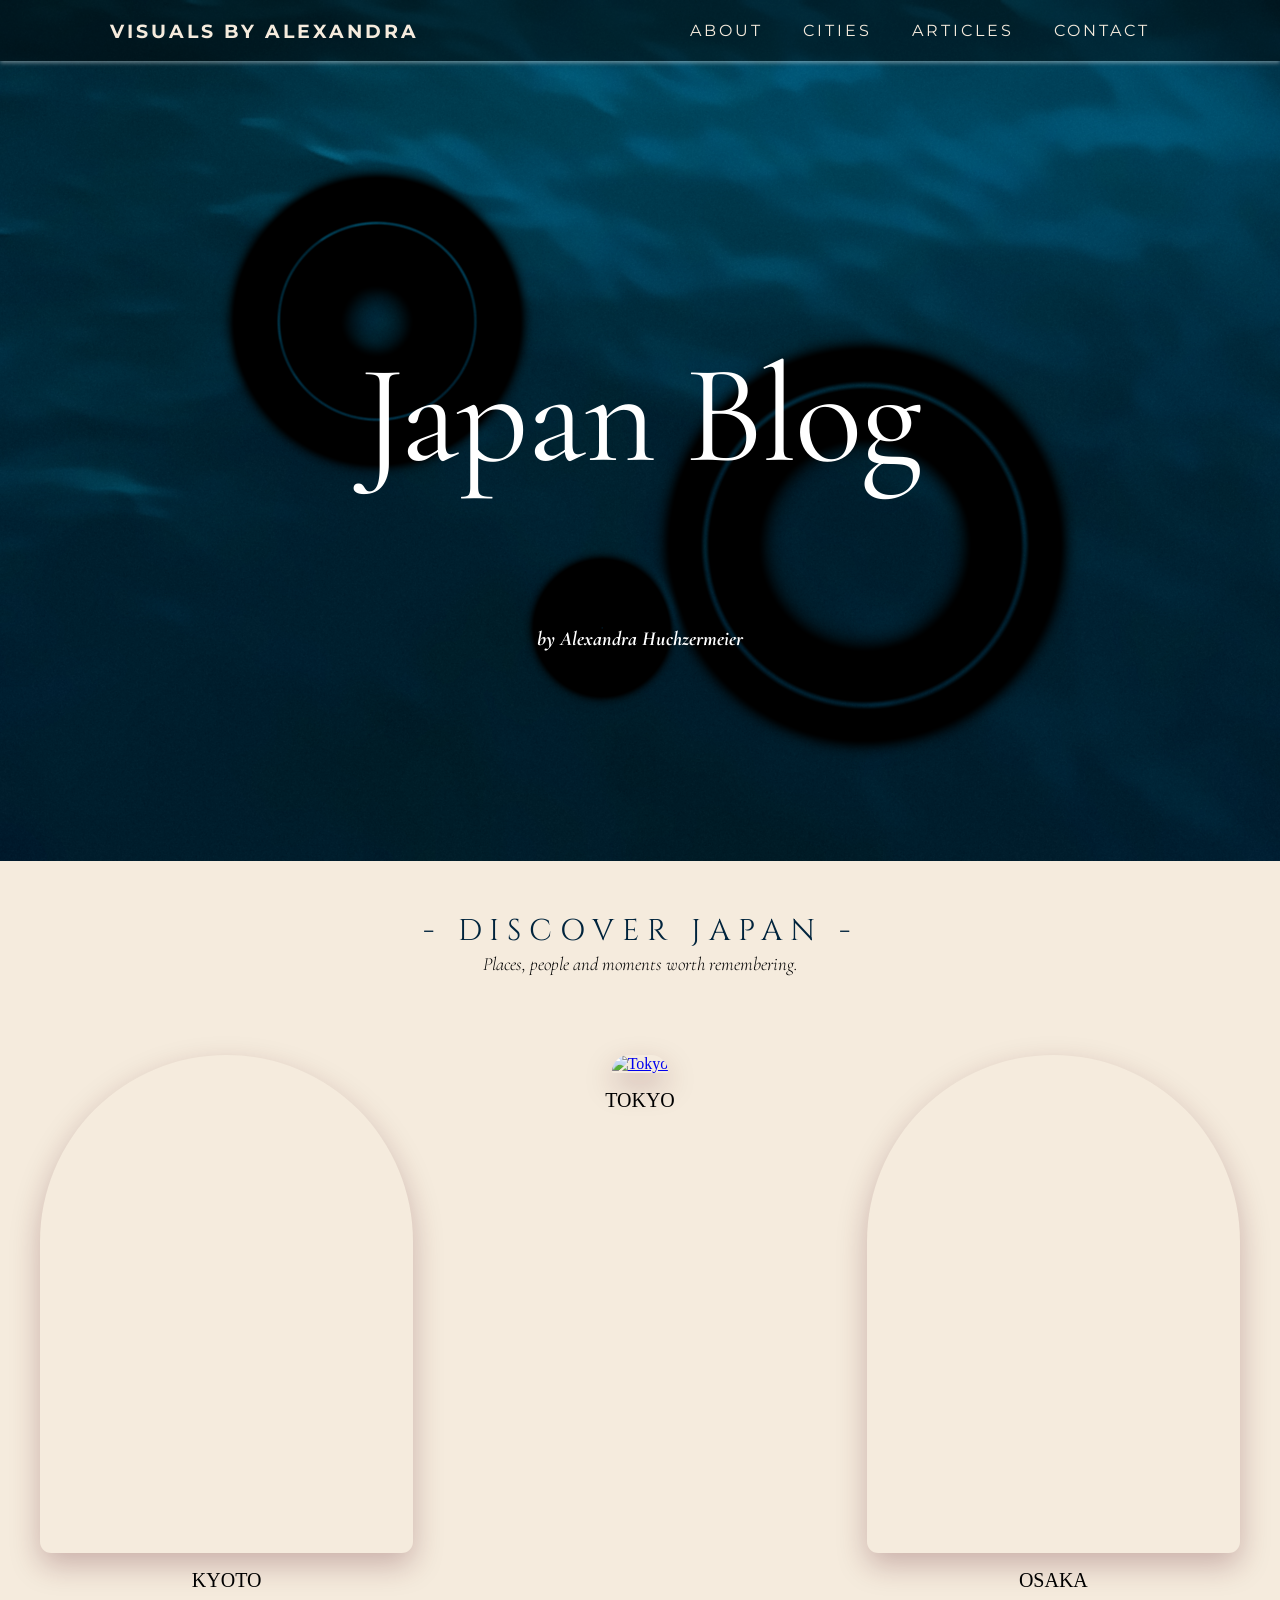
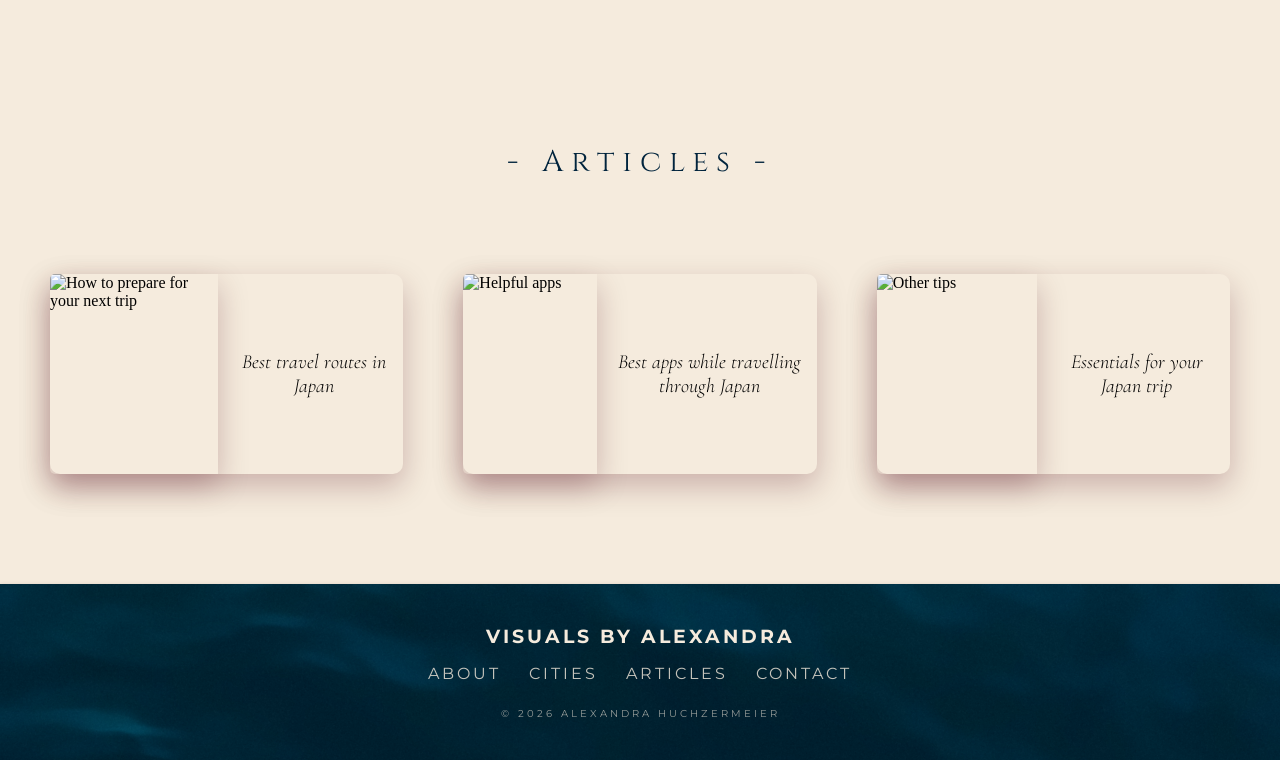
==== commit 7b5ac4ff: "new nav bar" ====
--- a/index.html
+++ b/index.html
@@ -22,9 +22,10 @@
         </button>
 
         <ul class = "left_side">
-          <li><a class="nav__link" href="index.html">Home</a></li>
           <li><a class="nav__link" href="about.html">About</a></li>
-          <li><a class="nav__link" href="#">Photography</a></li>
+          <li><a class="nav__link" href="#">Cities</a></li>
+          <li><a class="nav__link" href="#">Articles</a></li>
+          <li><a class="nav__link" href="#">Contact</a></li>
           <!-- <input class="searchbar" type="text" placeholder="Search.."> -->
           <!-- <audio id="hintergrundSound" src="images/music.mp3" loop autoplay></audio>
           <button id="startBtn">🔊</button> -->
@@ -151,9 +152,10 @@
   <footer class="footer background-picture">
     <p class="footer__brand">Visuals by Alexandra</p>
     <ul class="footer__links">
-      <li><a href="index.html">Home</a></li>
       <li><a href="about.html">About</a></li>
-      <li><a href="#">Photography</a></li>
+      <li><a href="#">Cities</a></li>
+      <li><a href="#">Articles</a></li>
+      <li><a href="#">Contact</a></li>
     </ul>
     <p class="footer__copy">© 2026 Alexandra Huchzermeier</p>
   </footer>
--- a/style.css
+++ b/style.css
@@ -309,10 +309,10 @@
   /* "Places, people, ..." näher an die Städte */
   .various-cities { margin: 0; padding-bottom: 0; }
   .various-cities h3 { margin: 0; padding-bottom: 0; }
-  .cities { padding-top: 6px; padding-bottom: 8px; }
+  .cities { padding-top: 6px; padding-bottom: 8px; margin: 5px;}
 
   /* Abstand Städtenamen -> "- Articles -" -> Fotos */
   .subheader { margin: 0; padding: 0; }
-  .subheader h2 { margin: 0; padding-top: 5px; padding-bottom: 0; }
+  .subheader h2 { margin: 0; padding-top: 0px; padding-bottom: 0; }
   .articles { padding-top: 10px; }
 }
